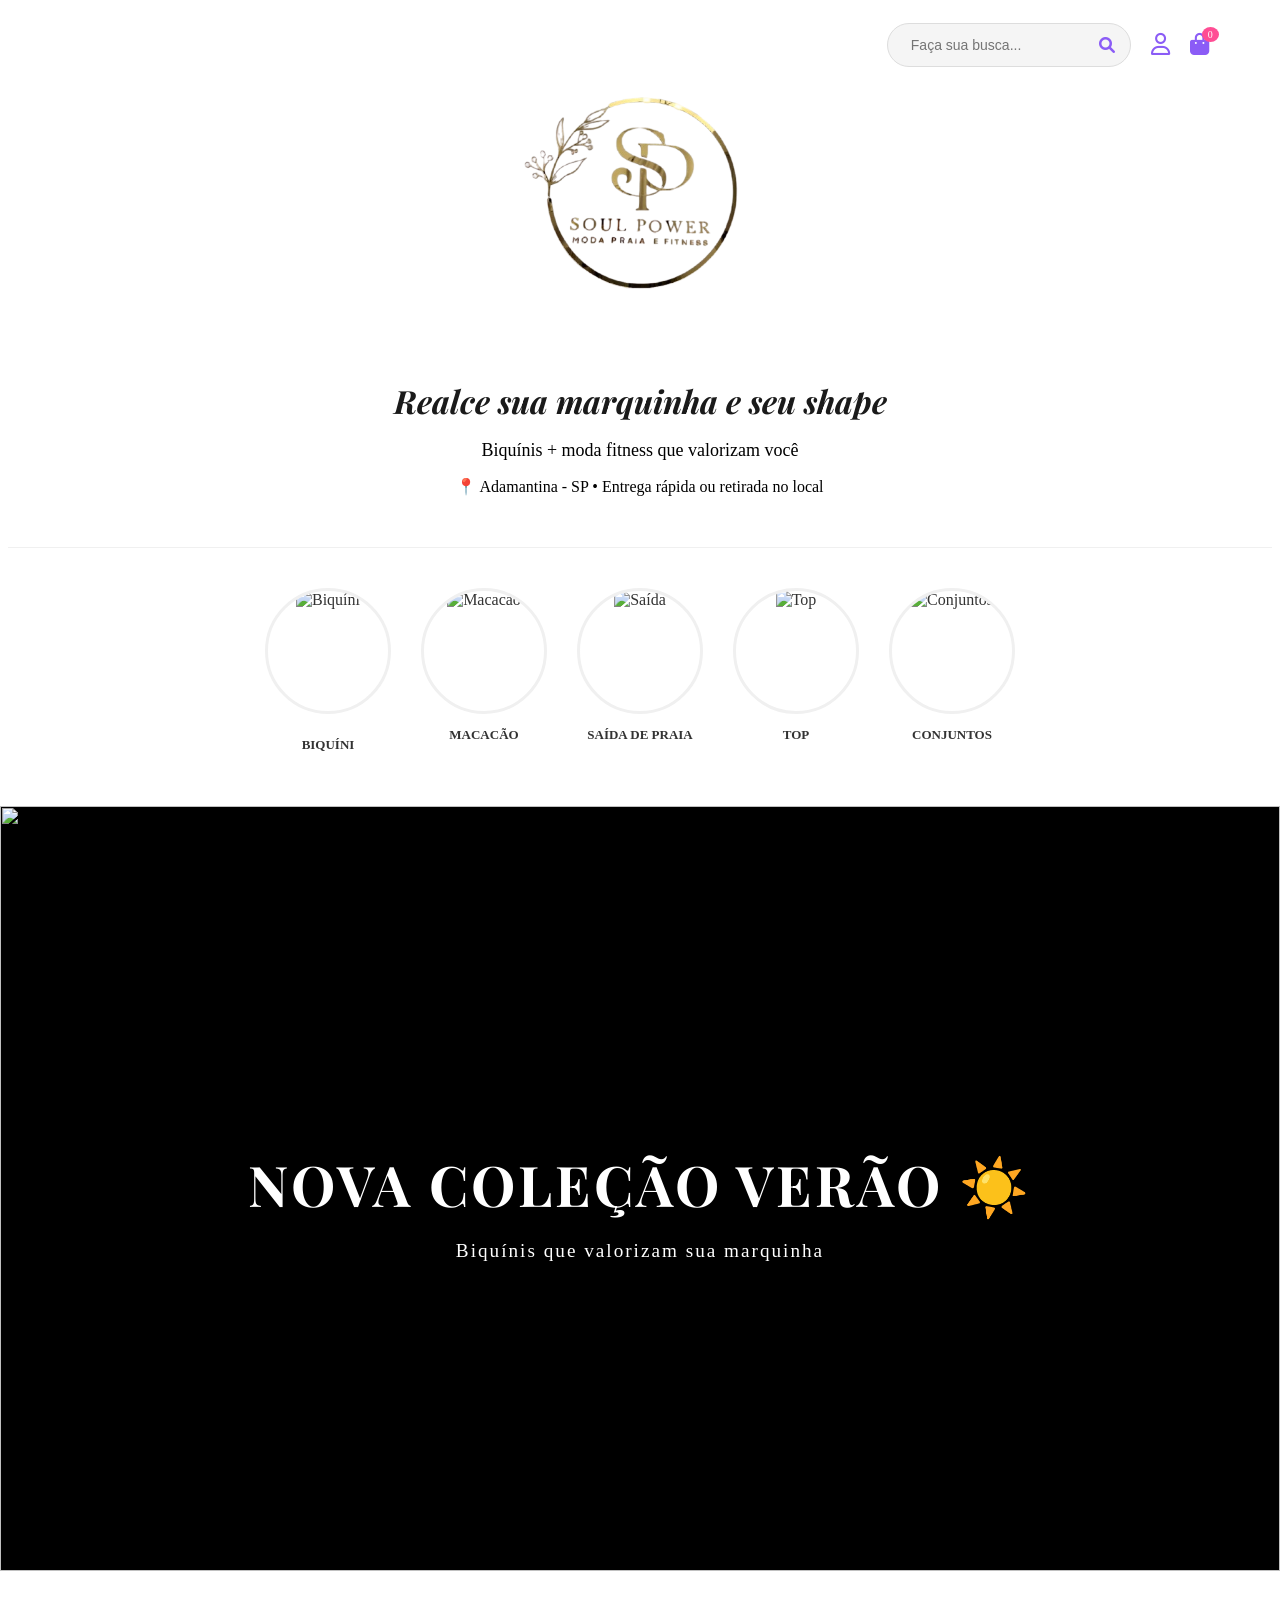
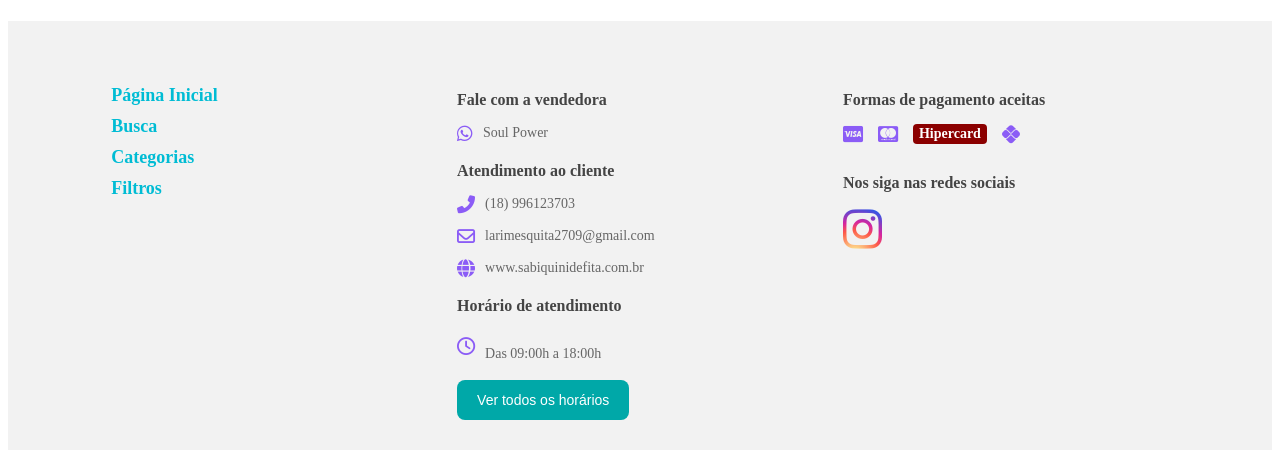
==== index.html @ de26f204 "Add files via upload" ====
<!DOCTYPE html>
<html lang="pt-br">
<head>
    <meta charset="UTF-8">
    <meta name="viewport" content="width=device-width, initial-scale=1.0">
    <title>SA Biquíni de Fita | Especialista em Marquinha</title>
    
    <link href="https://fonts.googleapis.com/css2?family=Playfair+Display:ital,wght@1,600&family=Poppins:wght@300;400;600&display=swap" rel="stylesheet">
    <link rel="stylesheet" href="https://cdnjs.cloudflare.com/ajax/libs/font-awesome/6.0.0/css/all.min.css">
     <link rel="stylesheet" href="css.css">

</head>
<body>

    <header class="main-header">
        <div class="top-actions-bar">
            <div class="search-box">
                <input type="text" id="searchInput" placeholder="Faça sua busca...">
                <i class="fas fa-search" onclick="realizarBusca()"></i>
            </div>
            <div class="user-icons">
                <a href="#" onclick="abrirPerfil()"><i class="far fa-user"></i></a>
                <a href="#" class="cart-wrapper">
                    <i class="fas fa-shopping-bag"></i>
                    <span class="cart-count" id="cartCount">0</span>
                </a>
            </div>
        </div>

        <div class="brand-section">
            <img src="logo.png" alt="Soul Power" class="logo-img">
            
            <div class="slogan-container">
                <h1 class="main-slogan">Realce sua marquinha e seu shape</h1>
                <p class="sub-slogan"> Biquínis +  moda fitness que valorizam você</p>
                <p class="info-text">📍 Adamantina - SP • Entrega rápida ou retirada no local</p>
            </div>
        </div>
    </header>

   <section class="categories-container">
    <div class="category-item">
        <a href="biquinis.html" class="category-link">
            <div class="circle">
                <img src="https://plus.unsplash.com/premium_photo-1725075087697-d4c17e63cf13?w=200" alt="Biquíni">
            </div>
            <p>Biquíni</p>
        </a>
        </div>

        <div class="category-item">
            <div class="circle"><img src="https://media.istockphoto.com/id/2210383500/pt/foto/a-young-woman-holding-a-dumbbell-stands-in-a-modern-gym-surrounded-by-sleek-equipment-and-a.webp?a=1&b=1&s=612x612&w=0&k=20&c=RVr2U9Oe-xsxqCNFOY-4deUEMfD-gH4eR0sZA65F0xE=" alt="Macacão"></div>
            <p>Macacão</p>
        </div>
        <div class="category-item">
            <div class="circle"><img src="https://images.unsplash.com/photo-1624612720999-583c74071d58?w=200" alt="Saída"></div>
            <p>Saída de Praia</p>
        </div>
        <div class="category-item">
            <div class="circle"><img src="https://images.unsplash.com/photo-1598890208253-b94e37923365?w=200" alt="Top"></div>
            <p>Top</p>
        </div>
        <div class="category-item">
            <div class="circle"><img src="https://images.unsplash.com/photo-1623746884939-c9f1701574a9?w=200" alt="Conjuntos"></div>
            <p>Conjuntos</p>
        </div>
    </section>


<section class="carrossel">

  <div class="slide ativo">
    <img src="https://images.unsplash.com/photo-1726125533775-60922c8a3879?w=600&auto=format&fit=crop&q=60&ixlib=rb-4.1.0&ixid=M3wxMjA3fDB8MHxzZWFyY2h8MTV8fGltYWdlbSUyMGRlJTIwcm91cGFzJTIwZGUlMjBwcmFpYXxlbnwwfHwwfHx8MA%3D%3D">
    <div class="overlay">
      <h2>Nova coleção verão ☀️</h2>
      <p>Biquínis que valorizam sua marquinha</p>

    </div>
  </div>

  <div class="slide">
    <img src="https://plus.unsplash.com/premium_photo-1733328015522-c497d190f74b?w=600&auto=format&fit=crop&q=60&ixlib=rb-4.1.0&ixid=M3wxMjA3fDB8MHxzZWFyY2h8OXx8cm91cGFzJTIwZGUlMjBhY2FkZW1pYXxlbnwwfHwwfHx8MA%3D%3D">
    <div class="overlay">
      <h2>Moda Fitness 💪</h2>
      <p>Looks de academia que valorizam seu shape</p>
    
    </div>
  </div>

  <div class="slide">
    <img src="https://images.unsplash.com/photo-1611257648163-4624042140b2?q=80&w=1170&auto=format&fit=crop&ixlib=rb-4.1.0&ixid=M3wxMjA3fDB8MHxwaG90by1wYWdlfHx8fGVufDB8fHx8fA%3D%3D">
    <div class="overlay">
      <h2>Conforto & Estilo ✨</h2>
      <p>Peças perfeitas pro seu dia a dia</p>
     
    </div>
  </div>

</section>











    <footer class="main-footer">
    <div class="footer-container">
        <div class="footer-col">
            <ul class="quick-links">
                <li><a href="#">Página Inicial</a></li>
                <li><a href="#">Busca</a></li>
                <li><a href="#">Categorias</a></li>
                <li><a href="#">Filtros</a></li>
            </ul>
            <div class="seal-container">
              
           
            </div>
        </div>

        <div class="footer-col">
            <h3>Fale com a vendedora</h3>
            <p><i class="fab fa-whatsapp"></i> Soul Power</p>
            
            <h3>Atendimento ao cliente</h3>
            <p><i class="fas fa-phone-alt"></i>(18) 996123703</p>
            <p><i class="far fa-envelope"></i>larimesquita2709@gmail.com  </p>
            <p><i class="fas fa-globe"></i> www.sabiquinidefita.com.br</p>
             

            
            <h3>Horário de atendimento</h3>
            <p><i class="far fa-clock"></i><br>Das 09:00h a 18:00h</p>
            <button  id="abrirHorarios" class="btn-horarios"> Ver todos os horários </button>
        </div>

          <div class="footer-col payments-social">
    <h3>Formas de pagamento aceitas</h3>
    <div class="payment-icons">
        <i class="fab fa-cc-visa" title="Visa"></i>
        <i class="fab fa-cc-mastercard" title="Mastercard"></i>
        <span class="card-brand">Hipercard</span>
        <i class="fab fa-pix" title="Pix"></i>
    </div>

    <h3 class="mt-20">Nos siga nas redes sociais</h3>
    <div class="social-footer">
        <a href="https://www.instagram.com/soulpoower?igsh=MWlqazZ5dGJub3V5Zw%3D%3D&utm_source=qrL" target="_blank">
            <i class="fab fa-instagram"></i>
        </a>
    </div>
</div>
   

<div id="modalHorario" class="modal-overlay">
    <div class="modal-content">
        <h2>Horário de funcionamento</h2>
        
        <ul class="lista-horarios">
            <li><span>Domingo</span> <span>Fechado</span></li>
            <li><span>Segunda</span> 09:00h ás 18:00h</li>
            <li><span>Terça</span> <span>09:00h ás 18:00h</span></li>
            <li><span>Quarta</span> <span>09:00h ás 18:00h</span></li>
            <li><span>Quinta</span> <span>09:00h ás 18:00h</span></li>
            <li><span>Sexta</span> <span>09:00h ás 18:00h</li>
            <li><span>Sábado</span> <span>09:00h ás 14:00h   </span></li>
        </ul>

        <button id="fecharHorarios" class="btn-entendi">Entendi</button>
    </div>
</div>






  <!-- SEÇÃO ESCONDIDA -->
<section id="horarios-semana" class="secao-horarios">
  <h2>Horários da Semana</h2>

  


    <a href="https://wa.me/5581994880182" class="whatsapp-float" target="_blank">
        <i class="fab fa-whatsapp"></i>
    </a>
</footer>













    <script>
        function realizarBusca() {
            const termo = document.getElementById('searchInput').value;
            if (termo === "") {
                alert("Por favor, digite algo para buscar!");
            } else {
                alert("Você está buscando por: " + termo);
            }
        }

        document.getElementById('searchInput').addEventListener('keypress', function (e) {
            if (e.key === 'Enter') realizarBusca();
        });

        function abrirPerfil() {
            alert("Abrindo área do cliente...");
        }





let slideIndex = 0;
const slides = document.querySelectorAll(".slide");

function mostrarSlides() {
    slides.forEach(s => s.classList.remove("ativo"));
    slideIndex++;

    if (slideIndex >= slides.length) {
        slideIndex = 0;
    }

    slides[slideIndex].classList.add("ativo");
}

setInterval(mostrarSlides, 3000);





const modal = document.getElementById('modalHorario');
const btnAbrir = document.getElementById('abrirHorarios');
const btnFechar = document.getElementById('fecharHorarios');

// Abre o modal ao clicar no botão
btnAbrir.onclick = function() {
    modal.style.display = 'flex';
}

// Fecha o modal ao clicar no botão "Entendi"
btnFechar.onclick = function() {
    modal.style.display = 'none';
}

// Fecha se o usuário clicar fora da caixa branca
window.onclick = function(event) {
    if (event.target == modal) {
        modal.style.display = 'none';
    }
}



    </script>
</body>
</html>
---- css.css ----
* Configurações Gerais */
        * {
            margin: 0;
            padding: 0;
            box-sizing: border-box;
            font-family: 'Poppins', sans-serif;
        }

        body {
            background-color: #fff;
            color: #333;
        }

        /* HEADER E NAVEGAÇÃO */
        .main-header {
            padding: 15px 5%;
            border-bottom: 1px solid #f0f0f0;
        }

        /* 1. BARRA SUPERIOR (Busca e Carrinho à Direita) */
        .top-actions-bar {
            display: flex;
            justify-content: flex-end; /* Joga os itens para a direita */
            align-items: center;
            gap: 20px;
            margin-bottom: 10px;
        }

        .search-box {
            display: flex;
            align-items: center;
            background: #f5f5f5;
            border-radius: 25px;
            padding: 5px 15px;
            border: 1px solid #ddd;
        }

        .search-box input {
            border: none;
            background: transparent;
            padding: 8px;
            outline: none;
            width: 180px;
            font-size: 14px;
        }

        .search-box i {
            color: #8b5cf6; /* Roxo */
            cursor: pointer;
        }

        .user-icons {
            display: flex;
            gap: 20px;
            font-size: 22px;
            color: #8b5cf6; /* Roxo */
        }

        .user-icons a {
            color: inherit;
            text-decoration: none;
            position: relative;
        }

        .cart-count {
            background: #ff4d94; /* Rosa */
            color: white;
            font-size: 10px;
            padding: 2px 6px;
            border-radius: 50%;
            position: absolute;
            top: -5px;
            right: -10px;
        }

        /* 2. SEÇÃO DA MARCA (Logo e Escrita Centralizados) */
        .brand-section {
            display: flex;
            flex-direction: column;
            align-items: center;
            text-align: center;
            padding: 20px 0;
        }

        .logo-img {
            width: 270px; /* Tamanho da sua logo */
            height: auto;
            margin-bottom: 11px;
            margin-top: -110px;
        }

        /* Escrita Diferenciada */
        .main-slogan {
            font-family: 'Playfair Display', serif;
            font-style: italic;
            font-size: 32px;
            color: #1a1a1a;
            margin-bottom: 5px;
        }

        .sub-slogan {
            font-size: 18px;
            color: #000000;
            margin-bottom: 8px;
        }

        .info-text {
            font-size: 16px;
            color: #000000;
        }

        /* 3. CATEGORIAS (Círculos) */
        .categories-container {
            display: flex;
            justify-content: center;
            gap: 30px;
            padding: 40px 20px;
            flex-wrap: wrap;
        }

        .category-item {
            text-align: center;
            cursor: pointer;
            transition: transform 0.3s;
        }

        .category-item:hover {
            transform: translateY(-5px);
        }

        .circle {
            width: 120px;
            height: 120px;
            border-radius: 50%;
            overflow: hidden;
            border: 3px solid #f0f0f0;
            margin-bottom: 10px;
            transition: border-color 0.3s;
        }

        .category-item:hover .circle {
            background-color: #08a0c2;
        }

        .circle img {
            width: 100%;
            height: 100%;
            object-fit: cover;
        }

        .category-item p {
            font-size: 13px;
            font-weight: 600;
            text-transform: uppercase;
            color: #333;
        }

        /* Responsividade */
        @media (max-width: 768px) {
            .top-actions-bar { justify-content: center; }
            .main-slogan { font-size: 24px; }
            .circle { width: 90px; height: 90px; }
        }


/* ESTILOS DO RODAPÉ */
.main-footer {
    background-color: #f2f2f2; /* Cinza claro da imagem */
    padding: 50px 5% 30px;
    margin-top: 50px;
    color: #666;
    font-size: 14px;
}

.footer-container {
    display: flex;
    justify-content: space-between;
    flex-wrap: wrap;
    gap: 30px;
    max-width: 1200px;
    margin: 0 auto;
}

.footer-col {
    flex: 1;
    min-width: 250px;
}

.footer-col h3 {
    font-size: 16px;
    color: #444;
    margin-bottom: 15px;
    margin-top: 20px;
    font-weight: 600;
}

/* Links em azul/ciano conforme a imagem */
.quick-links {
    list-style: none;
}

.quick-links li {
    margin-bottom: 10px;
}

.quick-links a {
    color: #00bcd4; /* Azul ciano */
    text-decoration: none;
    font-weight: 600;
    font-size: 18px;
}

/* Ícones de atendimento */
.footer-col p {
    margin-bottom: 8px;
    display: flex;
    align-items: center;
    gap: 10px;
}

.footer-col i {
    color: #8b5cf6; /* Roxo para combinar com o topo */
    font-size: 18px;
}

/* Selo de Segurança */
.seal-container {
    display: flex;
    align-items: center;
    gap: 10px;
    margin-top: 30px;
}

.seal-container img {
    width: 50px;
}

.seal-container p {
    font-size: 12px;
    line-height: 1.2;
    color: #888;
}

/* Botão de Horários */
.btn-horarios {
    background: transparent;
    border: 1px solid #00bcd4;
    color: #00bcd4;
    padding: 8px 15px;
    border-radius: 5px;
    cursor: pointer;
    margin-top: 10px;
    transition: 0.3s;
}

.btn-horarios:hover {
    background: #00bcd4;
    color: #fff;
}

/* Formas de Pagamento e Social */
.payment-methods {
    display: flex;
    gap: 15px;
    font-size: 30px;
}

.social-icons .fa-instagram {
    font-size: 40px;
    background: linear-gradient(45deg, #f09433 0%, #e6683c 25%, #dc2743 50%, #cc2366 75%, #bc1888 100%);

    -webkit-text-fill-color: transparent;
}

/* WhatsApp Flutuante */
.whatsapp-float {
    position: fixed;
    bottom: 20px;
    right: 20px;
    background-color: #25d366;
    color: #fff;
    width: 60px;
    height: 60px;
    border-radius: 50%;
    display: flex;
    align-items: center;
    justify-content: center;
    font-size: 30px;
    box-shadow: 2px 2px 10px rgba(0,0,0,0.2);
    z-index: 9999;
    text-decoration: none;
}

/* Responsividade */
@media (max-width: 768px) {
    .footer-container {
        flex-direction: column;
        text-align: center;
    }
    .footer-col p {
        justify-content: center;
    }
    .payment-methods {
        justify-content: center;
    }
}



.btn-horarios {
    background-color: #00a8a8;
    color: white;
    border: none;
    padding: 12px 20px;
    border-radius: 8px;
    cursor: pointer;
    font-size: 14px;
    transition: 0.3s;
}

.btn-horarios:hover {
    background-color: #008c8c;
}

.secao-horarios {
    margin-top: 80px;
    padding: 40px;
    background-color: #b7af22;
    border-radius: 12px;
    text-align: center;
}

.secao-horarios h2 {
    margin-bottom: 20px;
    color: #000000;
}

.tabela-horarios p {
    font-size: 16px;
    margin: 8px 0;
    color: #000;
}

.secao-horarios {
    display: none; /* ESCONDIDO */
    margin-top: 20px;
    padding: 30px;
    background-color: #e40707;
    border-radius: 12px;
    text-align: center;
}

.secao-horarios {
    display: none; /* começa escondido */
    margin-top: 20px;
    padding: 20px;
    background: #5e6368f3;
    border-radius: 10px;
}
.secao-horarios.ativo {
    display: block;
}


.footer-container {
    display: flex;
    justify-content: space-between;
    align-items: flex-start;
    gap: 40px;
}

.footer-col {
    flex: 1;
}

/* CENTRALIZA A COLUNA DO MEIO */
.footer-col:nth-child(2) {
    text-align: left;
}

/* EMPURRA A ÚLTIMA COLUNA PRA DIREITA */
.footer-col:last-child {
    text-align: left;
}



.slides {
    display: flex;
    width: 300%;
    height: 100%;
    animation: slideAnim 9s infinite;
}

.slide {
    width: 100%;
    height: 100%;
    object-fit: cover; /* deixa horizontal */
}

/* Animação automática */
@keyframes slideAnim {
    0% { transform: translateX(0); }
    33% { transform: translateX(0); }

    35% { transform: translateX(-100%); }
    66% { transform: translateX(-100%); }

    68% { transform: translateX(-200%); }
    100% { transform: translateX(-200%); }
}




.slide.ativo {
    opacity: 1;
}

/* IMAGEM */
.slide img {
    width: 100%;
    height: 100%;
    object-fit: cover;
}

/* TEXTO EM CIMA */
.overlay {
    position: absolute;
    top: 50%;
    left: 40px;
    transform: translateY(-50%);
    color: white;
}

.overlay h2 {
    font-size: 26px;
    margin-bottom: 10px;
}

.overlay p {
    font-size: 16px;
    margin-bottom: 15px;
}

/* BOTÃO */
.overlay button {
    padding: 10px 18px;
    border: none;
    background: #00a8a8;
    color: white;
    border-radius: 8px;
    cursor: pointer;
    transition: 0.3s;
}

.overlay button:hover {
    background: #008c8c;
}




/* Fundo escuro atrás do modal */
.modal-overlay {
    display: none; /* Escondido por padrão */
    position: fixed;
    top: 0;
    left: 0;
    width: 100%;
    height: 100%;
    background-color: rgba(0, 0, 0, 0.5);
    z-index: 1000;
    justify-content: center;
    align-items: center;
}

/* Caixa do Modal */
.modal-content {
    background-color: white;
    padding: 30px;
    border-radius: 20px;
    width: 90%;
    max-width: 400px;
    text-align: center;
    font-family: sans-serif;
    box-shadow: 0 4px 15px rgba(0,0,0,0.2);
}

.modal-content h2 {
    color: #333;
    font-size: 1.2rem;
    margin-bottom: 25px;
}

/* Lista de horários */
.lista-horarios {
    list-style: none;
    padding: 0;
    margin-bottom: 25px;
}

.lista-horarios li {
    display: flex;
    justify-content: space-between;
    padding: 8px 0;
    color: #666;
    font-size: 0.95rem;
}

/* Destaque para o dia atual (negrito no print) */
.dia-atual {
    font-weight: bold;
    color: #000 !important;
}

/* Botão Entendi (Roxo) */
.btn-entendi {
    background-color: #0f0f0f; /* Cor aproximada da imagem */
    color: white;
    border: none;
    padding: 12px 40px;
    border-radius: 8px;
    font-weight: bold;
    cursor: pointer;
    transition: opacity 0.2s;
}

.btn-entendi:hover {
    opacity: 0.9;
}



.footer-container {
    display: flex;
    justify-content: space-between;
    flex-wrap: wrap; /* Faz os itens descerem se não couberem */
    gap: 20px;
}

/* NOVO CARROSSEL - COMPRIMENTO TOTAL */
.carrossel {
    position: relative;
    width: 100vw;            /* 100% da largura da tela */
    height: 85vh;           /* 85% da altura da tela (ajustável) */
    margin-left: calc(-50vw + 50%); /* Força a saída de containers limitados */
    margin-right: calc(-50vw + 50%);
    overflow: hidden;
    background-color: #000;
}

.slide {
    position: absolute;
    width: 100%;
    height: 100%;
    opacity: 0;
    transition: opacity 1.2s ease-in-out; /* Transição suave de luxo */
}

.slide.ativo {
    opacity: 1;
}

.slide img {
    width: 100%;
    height: 100%;
    object-fit: cover;     /* Preenche a tela sem deformar a foto */
    object-position: center;
}

/* Ajuste do Texto sobre a imagem */
.overlay {
    position: absolute;
    top: 50%;
    left: 50%;
    transform: translate(-50%, -50%); /* Centraliza o texto perfeitamente */
    text-align: center;
    width: 90%;
    color: white;
    z-index: 10;
}

.overlay h2 {
    font-family: 'Playfair Display', serif;
    font-size: 3.5rem;      /* Título imponente */
    text-transform: uppercase;
    letter-spacing: 3px;
    margin-bottom: 15px;
    text-shadow: 2px 2px 10px rgba(0,0,0,0.5);
}

.overlay p {
    font-size: 1.2rem;
    letter-spacing: 2px;
    text-shadow: 1px 1px 5px rgba(0,0,0,0.5);
}


/* Estilo para a coluna lateral de pagamentos e social */
.payments-social {
    display: flex;
    flex-direction: column;
    align-items: flex-start;
}

.payment-icons {
    display: flex;
    align-items: center;
    gap: 15px;
    font-size: 32px; /* Tamanho dos ícones de cartão */
    color: #444;
}

.card-brand {
    font-weight: bold;
    font-size: 14px;
    background: #8b0000; /* Cor bordô do Hipercard */
    color: white;
    padding: 2px 6px;
    border-radius: 4px;
    text-transform: italic;
}

.mt-20 {
    margin-top: 30px !important;
}

/* Ícone do Instagram igual ao da imagem */
.social-footer .fa-instagram {
    font-size: 45px;
    background: radial-gradient(circle at 30% 107%, #fdf497 0%, #fdf497 5%, #fd5949 45%, #d6249f 60%, #285AEB 90%);
    -webkit-background-clip: text;
    -webkit-text-fill-color: transparent;
    transition: transform 0.3s;
}

.social-footer a:hover .fa-instagram {
    transform: scale(1.1);
}

/* Ajuste do Pix (se usar ícone da font-awesome ou imagem) */
.fa-pix {
    color: #32bcad; /* Cor oficial do Pix */
}

.info-text{
 font-weight: 20px;   
}

/* Remove o sublinhado e mantém a cor do texto original */
.category-link {
    text-decoration: none;
    color: inherit; /* Herda a cor preta/cinza que já definimos */
    display: flex;
    flex-direction: column;
    align-items: center;
}

/* Efeito opcional: a imagem aumenta levemente quando passa o mouse no link */
.category-link:hover .circle img {
    transform: scale(1.1);
    transition: 0.3s;
}

/* Garante que o texto também mude de cor no hover, se desejar */
.category-link:hover p {
    color: #8b5cf6; /* Cor roxa ou a cor de destaque do seu site */
}
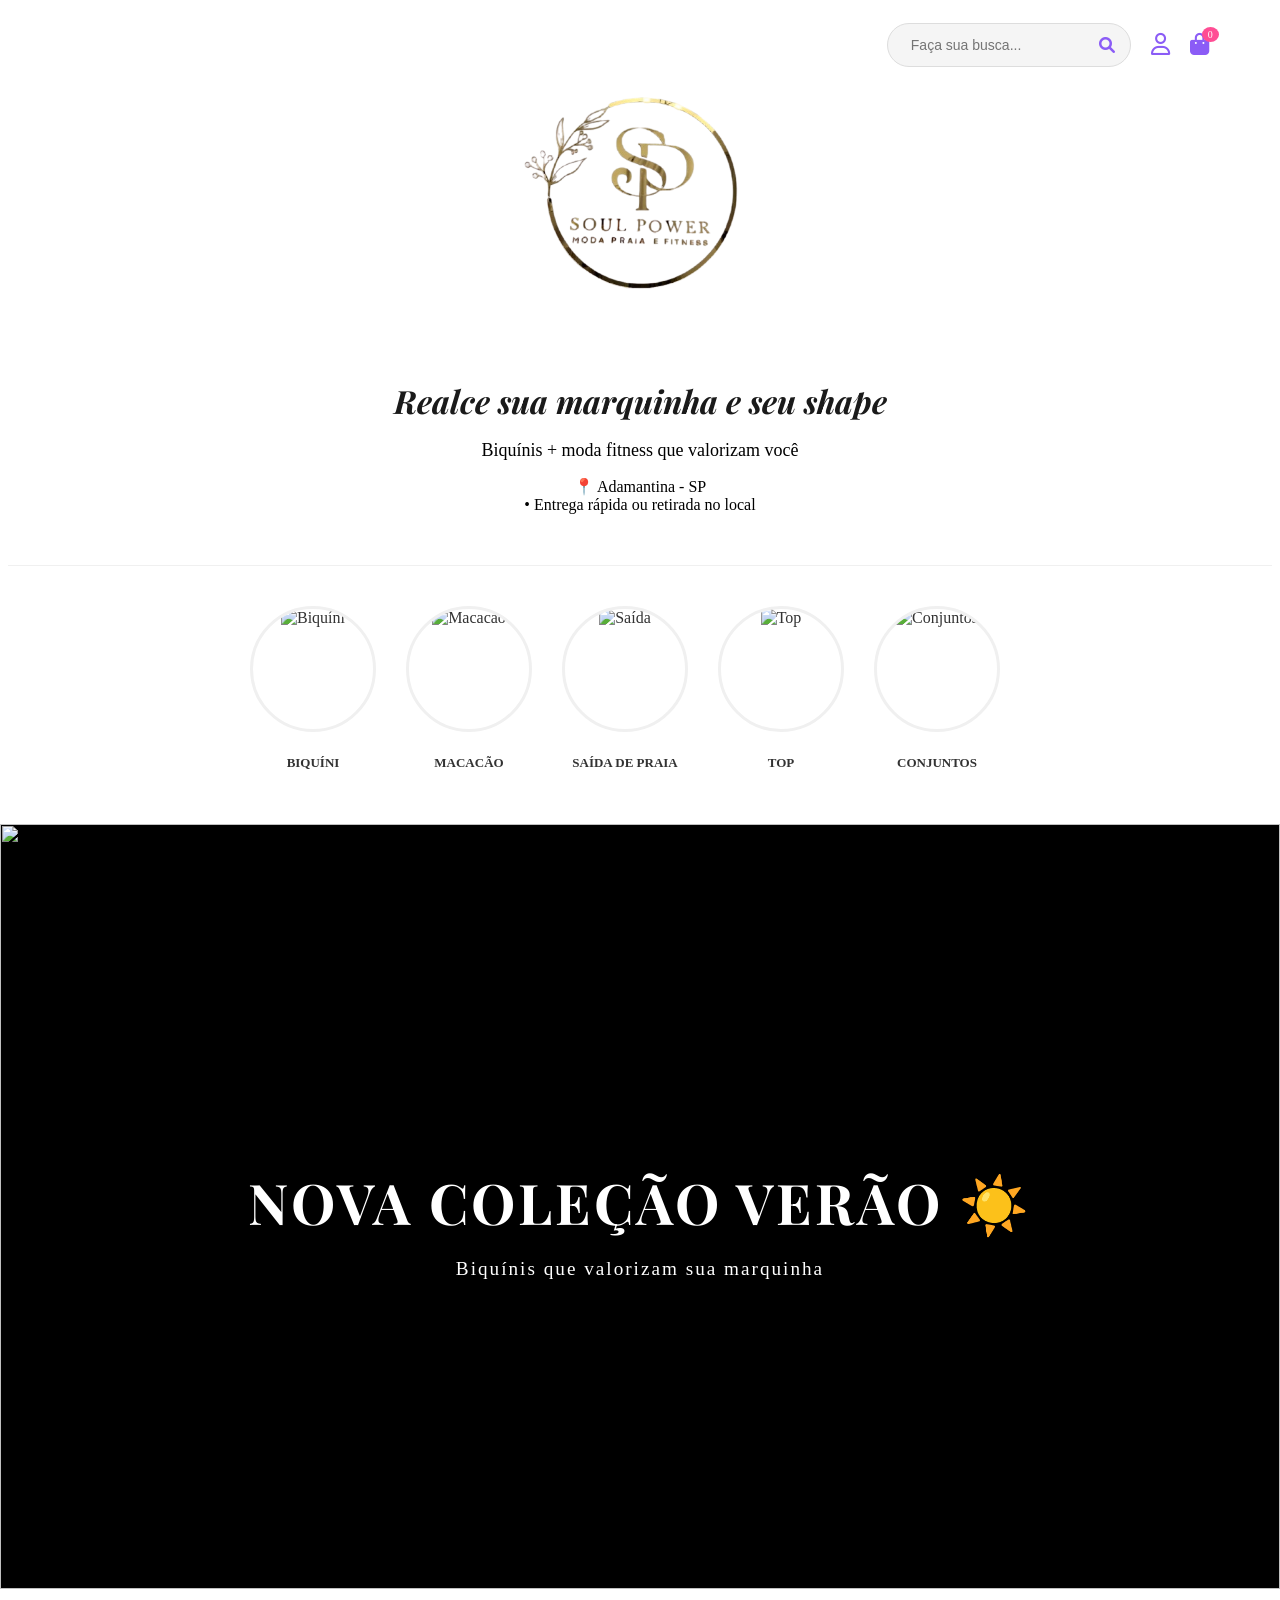
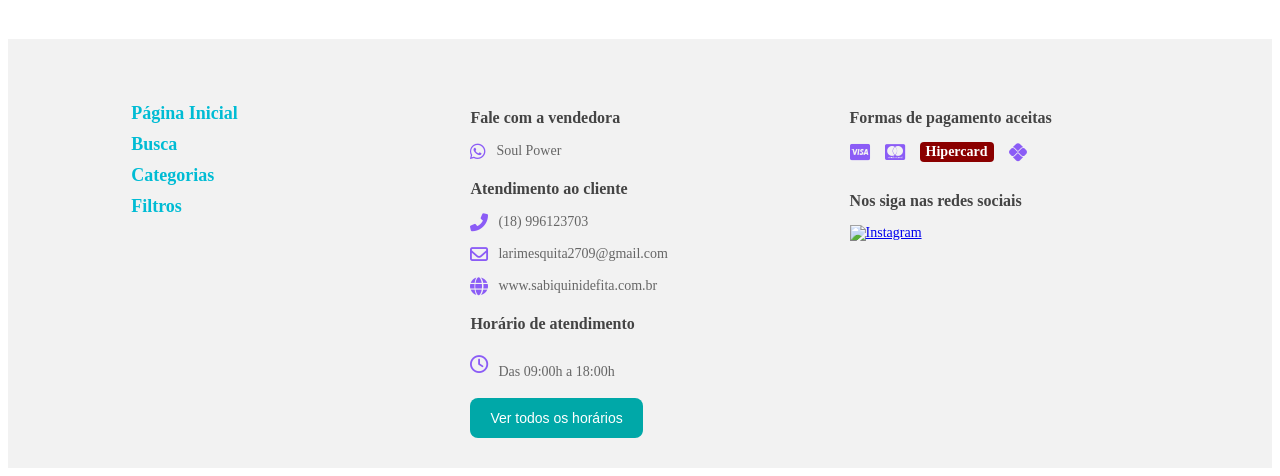
==== commit bea27d59: "Add files via upload" ====
--- a/index.html
+++ b/index.html
@@ -10,6 +10,714 @@
      <link rel="stylesheet" href="css.css">
 
 </head>
+
+
+<style>
+    * Configurações Gerais */
+        * {
+            margin: 0;
+            padding: 0;
+            box-sizing: border-box;
+            font-family: 'Poppins', sans-serif;
+        }
+
+        body {
+            background-color: #fff;
+            color: #333;
+        }
+
+        /* HEADER E NAVEGAÇÃO */
+        .main-header {
+            padding: 15px 5%;
+            border-bottom: 1px solid #f0f0f0;
+        }
+
+        /* 1. BARRA SUPERIOR (Busca e Carrinho à Direita) */
+        .top-actions-bar {
+            display: flex;
+            justify-content: flex-end; /* Joga os itens para a direita */
+            align-items: center;
+            gap: 20px;
+            margin-bottom: 10px;
+        }
+
+        .search-box {
+            display: flex;
+            align-items: center;
+            background: #f5f5f5;
+            border-radius: 25px;
+            padding: 5px 15px;
+            border: 1px solid #ddd;
+        }
+
+        .search-box input {
+            border: none;
+            background: transparent;
+            padding: 8px;
+            outline: none;
+            width: 180px;
+            font-size: 14px;
+        }
+
+        .search-box i {
+            color: #8b5cf6; /* Roxo */
+            cursor: pointer;
+        }
+
+        .user-icons {
+            display: flex;
+            gap: 20px;
+            font-size: 22px;
+            color: #8b5cf6; /* Roxo */
+        }
+
+        .user-icons a {
+            color: inherit;
+            text-decoration: none;
+            position: relative;
+        }
+
+        .cart-count {
+            background: #ff4d94; /* Rosa */
+            color: white;
+            font-size: 10px;
+            padding: 2px 6px;
+            border-radius: 50%;
+            position: absolute;
+            top: -5px;
+            right: -10px;
+        }
+
+        /* 2. SEÇÃO DA MARCA (Logo e Escrita Centralizados) */
+        .brand-section {
+            display: flex;
+            flex-direction: column;
+            align-items: center;
+            text-align: center;
+            padding: 20px 0;
+        }
+
+        .logo-img {
+            width: 270px; /* Tamanho da sua logo */
+            height: auto;
+            margin-bottom: 11px;
+            margin-top: -110px;
+        }
+
+        /* Escrita Diferenciada */
+        .main-slogan {
+            font-family: 'Playfair Display', serif;
+            font-style: italic;
+            font-size: 32px;
+            color: #1a1a1a;
+            margin-bottom: 5px;
+        }
+
+        .sub-slogan {
+            font-size: 18px;
+            color: #000000;
+            margin-bottom: 8px;
+        }
+
+        .info-text {
+            font-size: 16px;
+            color: #000000;
+        }
+
+        /* 3. CATEGORIAS (Círculos) */
+        .categories-container {
+            display: flex;
+            justify-content: center;
+            gap: 30px;
+            padding: 40px 20px;
+            flex-wrap: wrap;
+        }
+
+        .category-item {
+            text-align: center;
+            cursor: pointer;
+            transition: transform 0.3s;
+        }
+
+        .category-item:hover {
+            transform: translateY(-5px);
+        }
+
+        .circle {
+            width: 120px;
+            height: 120px;
+            border-radius: 50%;
+            overflow: hidden;
+            border: 3px solid #f0f0f0;
+            margin-bottom: 10px;
+            transition: border-color 0.3s;
+        }
+
+        .category-item:hover .circle {
+            background-color: #08a0c2;
+        }
+
+        .circle img {
+            width: 100%;
+            height: 100%;
+            object-fit: cover;
+        }
+
+        .category-item p {
+            font-size: 13px;
+            font-weight: 600;
+            text-transform: uppercase;
+            color: #333;
+        }
+
+        /* Responsividade */
+        @media (max-width: 768px) {
+            .top-actions-bar { justify-content: center; }
+            .main-slogan { font-size: 24px; }
+            .circle { width: 90px; height: 90px; }
+        }
+
+
+/* ESTILOS DO RODAPÉ */
+.main-footer {
+    background-color: #f2f2f2; /* Cinza claro da imagem */
+    padding: 50px 5% 30px;
+    margin-top: 50px;
+    color: #666;
+    font-size: 14px;
+}
+
+.footer-container {
+    display: flex;
+    justify-content: space-between;
+    flex-wrap: wrap;
+    gap: 30px;
+    max-width: 1200px;
+    margin: 0 auto;
+}
+
+.footer-col {
+    flex: 1;
+    min-width: 250px;
+}
+
+.footer-col h3 {
+    font-size: 16px;
+    color: #444;
+    margin-bottom: 15px;
+    margin-top: 20px;
+    font-weight: 600;
+}
+
+/* Links em azul/ciano conforme a imagem */
+.quick-links {
+    list-style: none;
+}
+
+.quick-links li {
+    margin-bottom: 10px;
+}
+
+.quick-links a {
+    color: #00bcd4; /* Azul ciano */
+    text-decoration: none;
+    font-weight: 600;
+    font-size: 18px;
+}
+
+/* Ícones de atendimento */
+.footer-col p {
+    margin-bottom: 8px;
+    display: flex;
+    align-items: center;
+    gap: 10px;
+}
+
+.footer-col i {
+    color: #8b5cf6; /* Roxo para combinar com o topo */
+    font-size: 18px;
+}
+
+/* Selo de Segurança */
+.seal-container {
+    display: flex;
+    align-items: center;
+    gap: 10px;
+    margin-top: 30px;
+}
+
+.seal-container img {
+    width: 50px;
+}
+
+.seal-container p {
+    font-size: 12px;
+    line-height: 1.2;
+    color: #888;
+}
+
+/* Botão de Horários */
+.btn-horarios {
+    background: transparent;
+    border: 1px solid #00bcd4;
+    color: #00bcd4;
+    padding: 8px 15px;
+    border-radius: 5px;
+    cursor: pointer;
+    margin-top: 10px;
+    transition: 0.3s;
+}
+
+.btn-horarios:hover {
+    background: #00bcd4;
+    color: #fff;
+}
+
+/* Formas de Pagamento e Social */
+.payment-methods {
+    display: flex;
+    gap: 15px;
+    font-size: 30px;
+}
+
+.social-icons .fa-instagram {
+    font-size: 40px;
+    background: linear-gradient(45deg, #f09433 0%, #e6683c 25%, #dc2743 50%, #cc2366 75%, #bc1888 100%);
+
+    -webkit-text-fill-color: transparent;
+}
+
+/* WhatsApp Flutuante */
+.whatsapp-float {
+    position: fixed;
+    bottom: 20px;
+    right: 20px;
+    background-color: #25d366;
+    color: #fff;
+    width: 60px;
+    height: 60px;
+    border-radius: 50%;
+    display: flex;
+    align-items: center;
+    justify-content: center;
+    font-size: 30px;
+    box-shadow: 2px 2px 10px rgba(0,0,0,0.2);
+    z-index: 9999;
+    text-decoration: none;
+}
+
+/* Responsividade */
+@media (max-width: 768px) {
+    .footer-container {
+        flex-direction: column;
+        text-align: center;
+    }
+    .footer-col p {
+        justify-content: center;
+    }
+    .payment-methods {
+        justify-content: center;
+    }
+}
+
+
+
+.btn-horarios {
+    background-color: #00a8a8;
+    color: white;
+    border: none;
+    padding: 12px 20px;
+    border-radius: 8px;
+    cursor: pointer;
+    font-size: 14px;
+    transition: 0.3s;
+}
+
+.btn-horarios:hover {
+    background-color: #008c8c;
+}
+
+.secao-horarios {
+    margin-top: 80px;
+    padding: 40px;
+    background-color: #b7af22;
+    border-radius: 12px;
+    text-align: center;
+}
+
+.secao-horarios h2 {
+    margin-bottom: 20px;
+    color: #000000;
+}
+
+.tabela-horarios p {
+    font-size: 16px;
+    margin: 8px 0;
+    color: #000;
+}
+
+.secao-horarios {
+    display: none; /* ESCONDIDO */
+    margin-top: 20px;
+    padding: 30px;
+    background-color: #e40707;
+    border-radius: 12px;
+    text-align: center;
+}
+
+.secao-horarios {
+    display: none; /* começa escondido */
+    margin-top: 20px;
+    padding: 20px;
+    background: #5e6368f3;
+    border-radius: 10px;
+}
+.secao-horarios.ativo {
+    display: block;
+}
+
+
+.footer-container {
+    display: flex;
+    justify-content: space-between;
+    align-items: flex-start;
+    gap: 40px;
+}
+
+.footer-col {
+    flex: 1;
+}
+
+/* CENTRALIZA A COLUNA DO MEIO */
+.footer-col:nth-child(2) {
+    text-align: left;
+}
+
+/* EMPURRA A ÚLTIMA COLUNA PRA DIREITA */
+.footer-col:last-child {
+    text-align: left;
+}
+
+
+
+.slides {
+    display: flex;
+    width: 300%;
+    height: 100%;
+    animation: slideAnim 9s infinite;
+}
+
+.slide {
+    width: 100%;
+    height: 100%;
+    object-fit: cover; /* deixa horizontal */
+}
+
+/* Animação automática */
+@keyframes slideAnim {
+    0% { transform: translateX(0); }
+    33% { transform: translateX(0); }
+
+    35% { transform: translateX(-100%); }
+    66% { transform: translateX(-100%); }
+
+    68% { transform: translateX(-200%); }
+    100% { transform: translateX(-200%); }
+}
+
+
+
+
+.slide.ativo {
+    opacity: 1;
+}
+
+/* IMAGEM */
+.slide img {
+    width: 100%;
+    height: 100%;
+    object-fit: cover;
+}
+
+/* TEXTO EM CIMA */
+.overlay {
+    position: absolute;
+    top: 50%;
+    left: 40px;
+    transform: translateY(-50%);
+    color: white;
+}
+
+.overlay h2 {
+    font-size: 26px;
+    margin-bottom: 10px;
+}
+
+.overlay p {
+    font-size: 16px;
+    margin-bottom: 15px;
+}
+
+/* BOTÃO */
+.overlay button {
+    padding: 10px 18px;
+    border: none;
+    background: #00a8a8;
+    color: white;
+    border-radius: 8px;
+    cursor: pointer;
+    transition: 0.3s;
+}
+
+.overlay button:hover {
+    background: #008c8c;
+}
+
+
+
+
+/* Fundo escuro atrás do modal */
+.modal-overlay {
+    display: none; /* Escondido por padrão */
+    position: fixed;
+    top: 0;
+    left: 0;
+    width: 100%;
+    height: 100%;
+    background-color: rgba(0, 0, 0, 0.5);
+    z-index: 1000;
+    justify-content: center;
+    align-items: center;
+}
+
+/* Caixa do Modal */
+.modal-content {
+    background-color: white;
+    padding: 30px;
+    border-radius: 20px;
+    width: 90%;
+    max-width: 400px;
+    text-align: center;
+    font-family: sans-serif;
+    box-shadow: 0 4px 15px rgba(0,0,0,0.2);
+}
+
+.modal-content h2 {
+    color: #333;
+    font-size: 1.2rem;
+    margin-bottom: 25px;
+}
+
+/* Lista de horários */
+.lista-horarios {
+    list-style: none;
+    padding: 0;
+    margin-bottom: 25px;
+}
+
+.lista-horarios li {
+    display: flex;
+    justify-content: space-between;
+    padding: 8px 0;
+    color: #666;
+    font-size: 0.95rem;
+}
+
+/* Destaque para o dia atual (negrito no print) */
+.dia-atual {
+    font-weight: bold;
+    color: #000 !important;
+}
+
+/* Botão Entendi (Roxo) */
+.btn-entendi {
+    background-color: #0f0f0f; /* Cor aproximada da imagem */
+    color: white;
+    border: none;
+    padding: 12px 40px;
+    border-radius: 8px;
+    font-weight: bold;
+    cursor: pointer;
+    transition: opacity 0.2s;
+}
+
+.btn-entendi:hover {
+    opacity: 0.9;
+}
+
+
+
+.footer-container {
+    display: flex;
+    justify-content: space-between;
+    flex-wrap: wrap; /* Faz os itens descerem se não couberem */
+    gap: 20px;
+}
+
+/* NOVO CARROSSEL - COMPRIMENTO TOTAL */
+.carrossel {
+    position: relative;
+    width: 100vw;            /* 100% da largura da tela */
+    height: 85vh;           /* 85% da altura da tela (ajustável) */
+    margin-left: calc(-50vw + 50%); /* Força a saída de containers limitados */
+    margin-right: calc(-50vw + 50%);
+    overflow: hidden;
+    background-color: #000;
+}
+
+.slide {
+    position: absolute;
+    width: 100%;
+    height: 100%;
+    opacity: 0;
+    transition: opacity 1.2s ease-in-out; /* Transição suave de luxo */
+}
+
+.slide.ativo {
+    opacity: 1;
+}
+
+.slide img {
+    width: 100%;
+    height: 100%;
+    object-fit: cover;     /* Preenche a tela sem deformar a foto */
+    object-position: center;
+}
+
+/* Ajuste do Texto sobre a imagem */
+.overlay {
+    position: absolute;
+    top: 50%;
+    left: 50%;
+    transform: translate(-50%, -50%); /* Centraliza o texto perfeitamente */
+    text-align: center;
+    width: 90%;
+    color: white;
+    z-index: 10;
+}
+
+.overlay h2 {
+    font-family: 'Playfair Display', serif;
+    font-size: 3.5rem;      /* Título imponente */
+    text-transform: uppercase;
+    letter-spacing: 3px;
+    margin-bottom: 15px;
+    text-shadow: 2px 2px 10px rgba(0,0,0,0.5);
+}
+
+.overlay p {
+    font-size: 1.2rem;
+    letter-spacing: 2px;
+    text-shadow: 1px 1px 5px rgba(0,0,0,0.5);
+}
+
+
+/* Estilo para a coluna lateral de pagamentos e social */
+.payments-social {
+    display: flex;
+    flex-direction: column;
+    align-items: flex-start;
+}
+
+.payment-icons {
+    display: flex;
+    align-items: center;
+    gap: 15px;
+    font-size: 32px; /* Tamanho dos ícones de cartão */
+    color: #444;
+}
+
+.card-brand {
+    font-weight: bold;
+    font-size: 14px;
+    background: #8b0000; /* Cor bordô do Hipercard */
+    color: white;
+    padding: 2px 6px;
+    border-radius: 4px;
+    text-transform: italic;
+}
+
+.mt-20 {
+    margin-top: 30px !important;
+}
+
+/* Ícone do Instagram igual ao da imagem */
+.social-footer .fa-instagram {
+    font-size: 45px;
+    background: radial-gradient(circle at 30% 107%, #fdf497 0%, #fdf497 5%, #fd5949 45%, #d6249f 60%, #285AEB 90%);
+
+    -webkit-text-fill-color: transparent;
+    transition: transform 0.3s;
+}
+
+.social-footer a:hover .fa-instagram {
+    transform: scale(1.1);
+}
+
+/* Ajuste do Pix (se usar ícone da font-awesome ou imagem) */
+.fa-pix {
+    color: #32bcad; /* Cor oficial do Pix */
+}
+
+.info-text{
+ font-weight: 20px;   
+}
+
+/* Remove o sublinhado e mantém a cor do texto original */
+.category-link {
+    text-decoration: none;
+    color: inherit; /* Herda a cor preta/cinza que já definimos */
+    display: flex;
+    flex-direction: column;
+    align-items: center;
+}
+
+/* Efeito opcional: a imagem aumenta levemente quando passa o mouse no link */
+.category-link:hover .circle img {
+    transform: scale(1.1);
+    transition: 0.3s;
+}
+
+/* Garante que o texto também mude de cor no hover, se desejar */
+.category-link:hover p {
+    color: #8b5cf6; /* Cor roxa ou a cor de destaque do seu site */
+}
+
+
+
+
+
+
+
+
+
+
+
+
+
+
+
+
+
+/*------------------------------------------------------------*/
+
+
+
+
+
+
+
+
+
+
+
+
+</style>
+
+
+
+
+
 <body>
 
     <header class="main-header">
@@ -33,10 +741,26 @@
             <div class="slogan-container">
                 <h1 class="main-slogan">Realce sua marquinha e seu shape</h1>
                 <p class="sub-slogan"> Biquínis +  moda fitness que valorizam você</p>
-                <p class="info-text">📍 Adamantina - SP • Entrega rápida ou retirada no local</p>
+                <p class="info-text">📍 Adamantina - SP <br>
+                    • Entrega rápida ou retirada no local</p>
             </div>
         </div>
     </header>
+
+
+
+
+
+
+
+
+
+
+
+
+
+
+
 
    <section class="categories-container">
     <div class="category-item">
@@ -48,19 +772,40 @@
         </a>
         </div>
 
+
+ <div class="category-item">
+        <a href="macacãos.html" class="category-link">
+            <div class="circle">
+                <img src="https://media.istockphoto.com/id/2210383500/pt/foto/a-young-woman-holding-a-dumbbell-stands-in-a-modern-gym-surrounded-by-sleek-equipment-and-a.webp?a=1&b=1&s=612x612&w=0&k=20&c=RVr2U9Oe-xsxqCNFOY-4deUEMfD-gH4eR0sZA65F0xE=" alt="Macacão">
+            </div>
+            <p>Macacão</p>
+        </a>
+        </div>
+
+
+ <div class="category-item">
+        <a href="saidasdepraia.html" class="category-link">
+            <div class="circle">
+                <img src="https://images.unsplash.com/photo-1624612720999-583c74071d58?w=200" alt="Saída">
+            </div>
+            <p>Saída de Praia</p>
+        </a>
+        </div>
+
+ <div class="category-item">
+        <a href="tops.html" class="category-link">
+            <div class="circle">
+                <img src="https://images.unsplash.com/photo-1598890208253-b94e37923365?w=200" alt="Top">
+            </div>
+            <p>Top</p>
+        </a>
+        </div>
+    
+
+
+
         <div class="category-item">
-            <div class="circle"><img src="https://media.istockphoto.com/id/2210383500/pt/foto/a-young-woman-holding-a-dumbbell-stands-in-a-modern-gym-surrounded-by-sleek-equipment-and-a.webp?a=1&b=1&s=612x612&w=0&k=20&c=RVr2U9Oe-xsxqCNFOY-4deUEMfD-gH4eR0sZA65F0xE=" alt="Macacão"></div>
-            <p>Macacão</p>
-        </div>
-        <div class="category-item">
-            <div class="circle"><img src="https://images.unsplash.com/photo-1624612720999-583c74071d58?w=200" alt="Saída"></div>
-            <p>Saída de Praia</p>
-        </div>
-        <div class="category-item">
-            <div class="circle"><img src="https://images.unsplash.com/photo-1598890208253-b94e37923365?w=200" alt="Top"></div>
-            <p>Top</p>
-        </div>
-        <div class="category-item">
+        <a href="conjuntos.html" class="category-link">
             <div class="circle"><img src="https://images.unsplash.com/photo-1623746884939-c9f1701574a9?w=200" alt="Conjuntos"></div>
             <p>Conjuntos</p>
         </div>
@@ -150,9 +895,13 @@
 
     <h3 class="mt-20">Nos siga nas redes sociais</h3>
     <div class="social-footer">
-        <a href="https://www.instagram.com/soulpoower?igsh=MWlqazZ5dGJub3V5Zw%3D%3D&utm_source=qrL" target="_blank">
-            <i class="fab fa-instagram"></i>
-        </a>
+         <a href=https://www.instagram.com/soulpoower?igsh=MWlqazZ5dGJub3V5Zw%3D%3D&utm_sourceqrL target="_blank">
+    <img 
+        src="https://upload.wikimedia.org/wikipedia/commons/a/a5/Instagram_icon.png" 
+        alt="Instagram"
+        width="40"
+    >
+</a>
     </div>
 </div>
    
@@ -270,5 +1019,4 @@
 
 
     </script>
-</body>
-</html>+</body>
